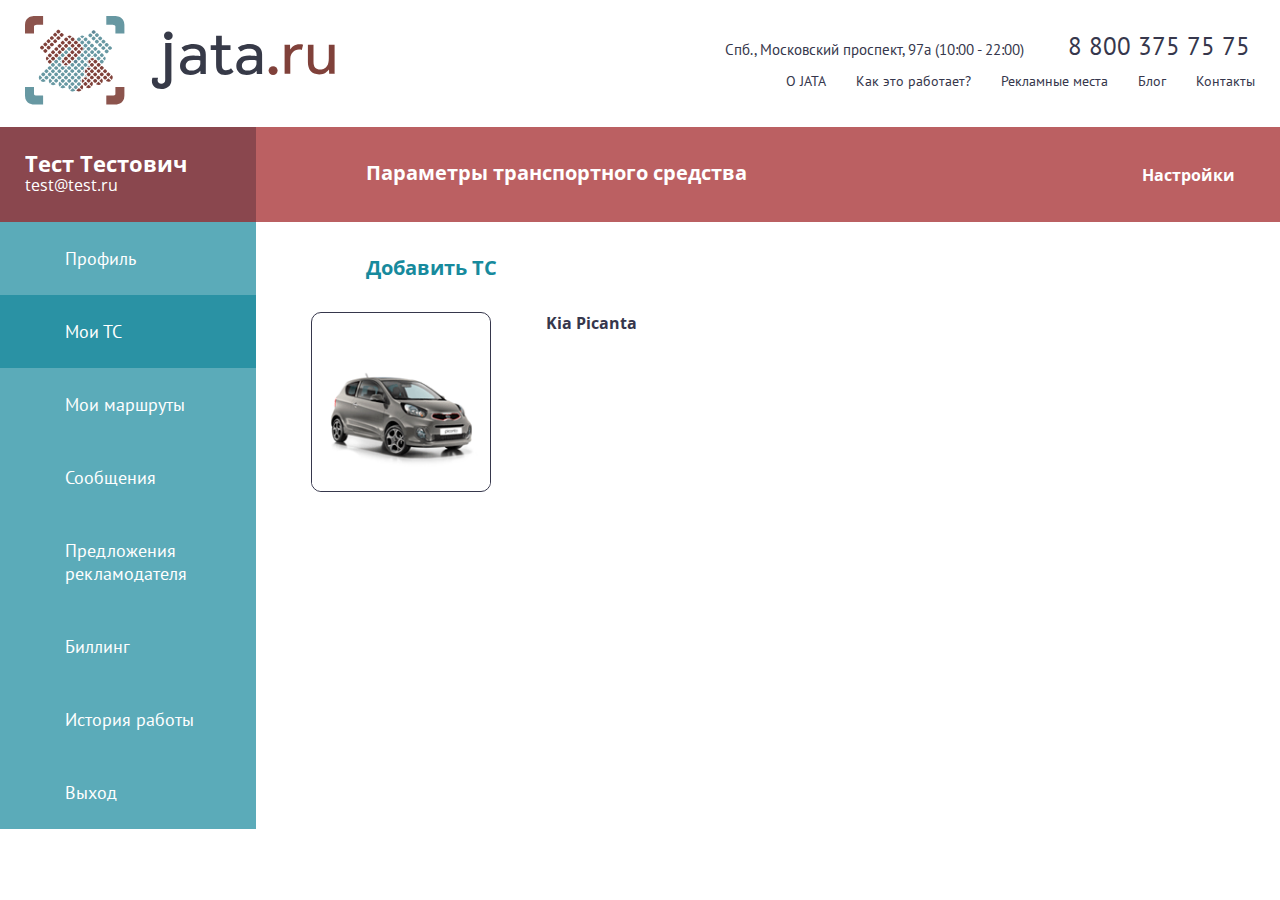
==== my-cars.html @ db8ab4c1 "100%" ====
<!DOCTYPE html>
<html lang="en">
<head>
  <meta charset="UTF-8">
  <link rel="stylesheet" href="css/styles.css">
  <title>Dashboard</title>
</head>
<body>
<div class="body-wrapper">
  <div class="container">
    <header class="main-header clearfix">
      <a href="/" class="logo">
        <img class="logo_img" src="./i/jata-logo.svg">
      </a>

      <div class="header-block">
        <address class="header-contacts">
          <div class="header-address">
            Cпб., Московский проспект, 97а (10:00 - 22:00)
          </div>
          <a href="tel:+78003757575" class="header-tel">
            8 800 375 75 75
          </a>
        </address>

        <nav class="main-menu">
          <ul class="main-menu-list">
            <li class="main-menu-list__item">
              <a href="#" class="main-menu-list__link">О JATA</a>
            </li>
            <li class="main-menu-list__item">
              <a href="#" class="main-menu-list__link">Как это работает?</a>
            </li>
            <li class="main-menu-list__item">
              <a href="#" class="main-menu-list__link">Рекламные места</a>
            </li>
            <li class="main-menu-list__item">
              <a href="#" class="main-menu-list__link">Блог</a>
            </li>
            <li class="main-menu-list__item">
              <a href="#" class="main-menu-list__link">Контакты</a>
            </li>
          </ul>
        </nav>
      </div>
    </header>

    <div class="main-wrapper clearfix">
      <aside class="sidebar">
        <header class="sidebar__header">
          <div class="sidebar__username">
            Тест Тестович Тестов
          </div>
          <div class="sidebar__usermail">
            test@test.ru
          </div>
        </header>

        <nav class="sidebar__menu">
          <ul class="sidebar-menu-list">
            <li class="sidebar-menu-list__item">
              <a href="profile.html" class="sidebar-menu-list__link">Профиль</a>
            </li>

            <li class="sidebar-menu-list__item">
              <a href="my-cars.html" class="sidebar-menu-list__link active">Мои ТС</a>
            </li>

            <li class="sidebar-menu-list__item">
              <a href="" class="sidebar-menu-list__link">Мои маршруты</a>
            </li>

            <li class="sidebar-menu-list__item">
              <a href="" class="sidebar-menu-list__link">Сообщения</a>
            </li>

            <li class="sidebar-menu-list__item">
              <a href="" class="sidebar-menu-list__link">Предложения рекламодателя</a>
            </li>

            <li class="sidebar-menu-list__item">
              <a href="" class="sidebar-menu-list__link">Биллинг</a>
            </li>

            <li class="sidebar-menu-list__item">
              <a href="" class="sidebar-menu-list__link">История работы</a>
            </li>

            <li class="sidebar-menu-list__item">
              <a href="" class="sidebar-menu-list__link">Выход</a>
            </li>

          </ul>
        </nav>

      </aside>

      <main class="main-content">
        <header class="main-content__header clearfix">
          <h1 class="main-content__header__title">Параметры транспортного средства</h1>
          <a href="" class="main-content__header__settings-link">Настройки</a>
        </header>

        <div class="main-content__page">
          <a href="" class="main-content__title-link"><h2 class="main-content__title">Добавить ТС</h2></a>

          <ul class="user-transport-list">
            <li class="user-transport-list-item">

              <div class="user-transport-list-item__img-cell">
                <img src="pics/ts1.gif" class="transport-img">
              </div>

              <div class="user-transport-list-item__info">
                <h3 class="user-transport-list-item__title">Kia Picanta</h3>
              </div>
            </li>
          </ul>

        </div>

      </main>
    </div>
  </div>
</div>

</body>
</html>
---- css/styles.css ----
@import url(https://fonts.googleapis.com/css?family=PT+Sans);
@import url(https://fonts.googleapis.com/css?family=Open+Sans:400,600,300);
/*! normalize-scss | MIT/GPLv2 License | bit.ly/normalize-scss */
/**
 * 1. Set default font family to sans-serif.
 * 2. Prevent iOS and IE text size adjust after device orientation change,
 *    without disabling user zoom.
 */
html {
  font-family: sans-serif;
  /* 1 */
  -ms-text-size-adjust: 100%;
  /* 2 */
  -webkit-text-size-adjust: 100%;
  /* 2 */ }

/**
 * Remove default margin.
 */
body {
  margin: 0; }

/* HTML5 display definitions
   ========================================================================== */
/**
 * Correct `block` display not defined for any HTML5 element in IE 8/9.
 * Correct `block` display not defined for `details` or `summary` in IE 10/11
 * and Firefox.
 * Correct `block` display not defined for `main` in IE 11.
 */
article,
aside,
details,
figcaption,
figure,
footer,
header,
hgroup,
main,
menu,
nav,
section,
summary {
  display: block; }

/**
 * 1. Correct `inline-block` display not defined in IE 8/9.
 * 2. Normalize vertical alignment of `progress` in Chrome, Firefox, and Opera.
 */
audio,
canvas,
progress,
video {
  display: inline-block;
  /* 1 */
  vertical-align: baseline;
  /* 2 */ }

/**
 * Prevent modern browsers from displaying `audio` without controls.
 * Remove excess height in iOS 5 devices.
 */
audio:not([controls]) {
  display: none;
  height: 0; }

/**
 * Address `[hidden]` styling not present in IE 8/9/10.
 */
[hidden] {
  display: none; }

/**
 * Hide the `template` element in IE 8/9/10/11, Safari, and Firefox < 22.
 */
template {
  display: none; }

/* Links
   ========================================================================== */
/**
 * Remove the gray background color from active links in IE 10.
 */
a {
  background-color: transparent; }

/**
 * Improve readability of focused elements when they are also in an
 * active/hover state.
 */
a:active,
a:hover {
  outline: 0; }

/* Text-level semantics
   ========================================================================== */
/**
 * Address styling not present in IE 8/9/10/11, Safari, and Chrome.
 */
abbr[title] {
  border-bottom: 1px dotted; }

/**
 * Address style set to `bolder` in Firefox 4+, Safari, and Chrome.
 */
b,
strong {
  font-weight: bold; }

/**
 * Address styling not present in Safari and Chrome.
 */
dfn {
  font-style: italic; }

/**
 * Address variable `h1` font-size and margin within `section` and `article`
 * contexts in Firefox 4+, Safari, and Chrome.
 */
h1 {
  font-size: 2em;
  /* Set 1 unit of vertical rhythm on the top and bottom margins. */
  margin: 0.75em 0; }

/**
 * Address styling not present in IE 8/9.
 */
mark {
  background: #ff0;
  color: #000; }

/**
 * Address inconsistent and variable font size in all browsers.
 */
small {
  font-size: 80%; }

/**
 * Prevent `sub` and `sup` affecting `line-height` in all browsers.
 */
sub,
sup {
  font-size: 75%;
  line-height: 0;
  position: relative;
  vertical-align: baseline; }

sup {
  top: -0.5em; }

sub {
  bottom: -0.25em; }

/* Embedded content
   ========================================================================== */
/**
 * Remove border when inside `a` element in IE 8/9/10.
 */
img {
  border: 0; }

/**
 * Correct overflow not hidden in IE 9/10/11.
 */
svg:not(:root) {
  overflow: hidden; }

/* Grouping content
   ========================================================================== */
/**
 * Address margin not present in IE 8/9 and Safari.
 */
figure {
  margin: 1.5em 40px; }

/**
 * Address differences between Firefox and other browsers.
 */
hr {
  box-sizing: content-box;
  height: 0; }

/**
 * Contain overflow in all browsers.
 */
pre {
  overflow: auto; }

/**
 * Address odd `em`-unit font size rendering in all browsers.
 */
code,
kbd,
pre,
samp {
  font-family: monospace, monospace;
  font-size: 1em; }

/* Forms
   ========================================================================== */
/**
 * Known limitation: by default, Chrome and Safari on OS X allow very limited
 * styling of `select`, unless a `border` property is set.
 */
/**
 * 1. Correct color not being inherited.
 *    Known issue: affects color of disabled elements.
 * 2. Correct font properties not being inherited.
 * 3. Address margins set differently in Firefox 4+, Safari, and Chrome.
 * 4. Address `font-family` inconsistency between `textarea` and other form in IE 7
 * 5. Improve appearance and consistency with IE 6/7.
 */
button,
input,
optgroup,
select,
textarea {
  color: inherit;
  /* 1 */
  font: inherit;
  /* 2 */
  margin: 0;
  /* 3 */ }

/**
 * Address `overflow` set to `hidden` in IE 8/9/10/11.
 */
button {
  overflow: visible; }

/**
 * Address inconsistent `text-transform` inheritance for `button` and `select`.
 * All other form control elements do not inherit `text-transform` values.
 * Correct `button` style inheritance in Firefox, IE 8/9/10/11, and Opera.
 * Correct `select` style inheritance in Firefox.
 */
button,
select {
  text-transform: none; }

/**
 * 1. Avoid the WebKit bug in Android 4.0.* where (2) destroys native `audio`
 *    and `video` controls.
 * 2. Correct inability to style clickable `input` types in iOS.
 * 3. Improve usability and consistency of cursor style between image-type
 *    `input` and others.
 * 4. Remove inner spacing in IE 7 without affecting normal text inputs.
 *    Known issue: inner spacing remains in IE 6.
 */
button,
html input[type="button"],
input[type="reset"],
input[type="submit"] {
  -webkit-appearance: button;
  /* 2 */
  cursor: pointer;
  /* 3 */ }

/**
 * Re-set default cursor for disabled elements.
 */
button[disabled],
html input[disabled] {
  cursor: default; }

/**
 * Remove inner padding and border in Firefox 4+.
 */
button::-moz-focus-inner,
input::-moz-focus-inner {
  border: 0;
  padding: 0; }

/**
 * Address Firefox 4+ setting `line-height` on `input` using `!important` in
 * the UA stylesheet.
 */
input {
  line-height: normal; }

/**
 * It's recommended that you don't attempt to style these elements.
 * Firefox's implementation doesn't respect box-sizing, padding, or width.
 *
 * 1. Address box sizing set to `content-box` in IE 8/9/10.
 * 2. Remove excess padding in IE 8/9/10.
 * 3. Remove excess padding in IE 7.
 *    Known issue: excess padding remains in IE 6.
 */
input[type="checkbox"],
input[type="radio"] {
  box-sizing: border-box;
  /* 1 */
  padding: 0;
  /* 2 */ }

/**
 * Fix the cursor style for Chrome's increment/decrement buttons. For certain
 * `font-size` values of the `input`, it causes the cursor style of the
 * decrement button to change from `default` to `text`.
 */
input[type="number"]::-webkit-inner-spin-button,
input[type="number"]::-webkit-outer-spin-button {
  height: auto; }

/**
 * 1. Address `appearance` set to `searchfield` in Safari and Chrome.
 * 2. Address `box-sizing` set to `border-box` in Safari and Chrome.
 */
input[type="search"] {
  -webkit-appearance: textfield;
  /* 1 */
  box-sizing: content-box;
  /* 2 */
  /**
   * Remove inner padding and search cancel button in Safari and Chrome on OS X.
   * Safari (but not Chrome) clips the cancel button when the search input has
   * padding (and `textfield` appearance).
   */ }
  input[type="search"]::-webkit-search-cancel-button, input[type="search"]::-webkit-search-decoration {
    -webkit-appearance: none; }

/**
 * Define consistent border, margin, and padding.
 */
fieldset {
  border: 1px solid #c0c0c0;
  margin: 0 2px;
  padding: 0.35em 0.625em 0.75em; }

/**
 * 1. Correct `color` not being inherited in IE 8/9/10/11.
 * 2. Remove padding so people aren't caught out if they zero out fieldsets.
 * 3. Correct alignment displayed oddly in IE 6/7.
 */
legend {
  border: 0;
  /* 1 */
  padding: 0;
  /* 2 */ }

/**
 * Remove default vertical scrollbar in IE 8/9/10/11.
 */
textarea {
  overflow: auto; }

/**
 * Don't inherit the `font-weight` (applied by a rule above).
 * NOTE: the default cannot safely be changed in Chrome and Safari on OS X.
 */
optgroup {
  font-weight: bold; }

/* Tables
   ========================================================================== */
/**
 * Remove most spacing between table cells.
 */
table {
  border-collapse: collapse;
  border-spacing: 0; }

td,
th {
  padding: 0; }

* {
  box-sizing: border-box; }

ul {
  margin: 0;
  padding: 0;
  list-style-type: none; }

.body-wrapper {
  background: #ffffff;
  color: #36374c; }

.container {
  margin: 0 auto;
  width: 100%; }

.clearfix:after {
  content: '';
  display: block;
  clear: both; }

.main-header {
  padding: 15px 25px;
  height: 127px; }

.header-contacts, .main-menu, .sidebar-menu-list__link {
  font-family: 'PT Sans', sans-serif; }

.logo {
  display: block;
  float: left; }

.logo_img {
  width: 310px;
  height: 90px; }

.header-block {
  float: right; }

.header-contacts {
  font-style: normal;
  padding: 10px 0 0; }

.header-tel {
  display: inline-block;
  padding: 5px 5px 0 35px;
  text-decoration: none;
  font-size: 24.5px;
  color: #36374c; }

.header-address {
  display: inline-block;
  padding: 5px 5px 0 35px;
  font-size: 15px; }

.main-menu {
  padding: 10px 0 0;
  float: right; }

.main-menu-list {
  font-size: 0; }

.main-menu-list__item {
  display: inline-block;
  margin-left: 30px; }

.main-menu-list__link {
  font-size: 14px;
  text-decoration: none;
  color: #36374c; }
  .main-menu-list__link:hover {
    text-decoration: underline; }

.sidebar {
  width: 20%;
  float: left; }

.sidebar__header {
  height: 95px;
  padding: 25px 0 0 25px;
  background: #8a474e; }

.sidebar__username {
  height: 1em;
  overflow: hidden;
  font-family: 'Open Sans', sans-serif;
  font-size: 22px;
  font-weight: bold;
  line-height: 22px;
  color: #ffffff; }

.sidebar__usermail {
  font-family: 'Open Sans', sans-serif;
  font-size: 16px;
  color: #ffffff; }

.sidebar-menu-list__link {
  position: relative;
  vertical-align: middle;
  display: block;
  min-height: 70px;
  padding: 25px 0 25px 65px;
  background: #5babb9;
  text-decoration: none;
  font-size: 18px;
  color: #ffffff; }
  .sidebar-menu-list__link:hover, .sidebar-menu-list__link.active {
    background: #2a92a4; }

.main-content {
  float: left;
  width: 80%; }

.main-content__header {
  height: 95px;
  padding: 0 45px;
  background: #bb6062; }

.main-content__header__title {
  display: block;
  position: relative;
  float: left;
  padding: 36px 0 36px 65px;
  margin: 0;
  font-family: 'Open Sans', sans-serif;
  font-size: 20px;
  line-height: 20px;
  font-weight: bold;
  color: #ffffff; }

.ico-before:before {
  content: '';
  display: block;
  position: absolute;
  left: 0;
  top: 20px;
  width: 50px;
  height: 50px;
  background-repeat: no-repeat; }

.ico-before-sidebar:before {
  width: 45px;
  height: 45px;
  top: 15px;
  left: 15px; }

.ico-profile:before {
  background-image: url("../i/profile-ico.svg"); }

.ico-ts:before {
  background-image: url("../i/ts-ico.svg"); }

.ico-routes:before {
  background-image: url("../i/routes-ico.svg"); }

.ico-messages:before {
  background-image: url("../i/messages-ico.svg"); }

.ico-megafon:before {
  background-image: url("../i/megafon-ico.svg"); }

.ico-billing:before {
  background-image: url("../i/billing-ico.svg"); }

.ico-history:before {
  background-image: url("../i/history-ico.svg"); }

.ico-exit:before {
  background-image: url("../i/exit-ico.svg"); }

.main-content__header__settings-link {
  display: block;
  float: right;
  padding: 40px 0 40px 55px;
  text-decoration: none;
  font-family: 'Open Sans', sans-serif;
  font-size: 16px;
  line-height: 16px;
  font-weight: bold;
  color: #ffffff; }

.main-content__page {
  padding: 15px 55px; }

.profile__fields {
  display: table;
  margin: 0 0 45px;
  font-family: 'Open Sans', sans-serif;
  font-size: 16px;
  font-weight: bold; }

.profile-field {
  display: table-row; }

.profile-field__lcell {
  display: table-cell;
  padding: 10px 0 25px 55px;
  height: 35px;
  width: 380px; }

.main-content__title {
  display: block;
  padding: 0 0 15px 55px;
  font-family: 'Open Sans', sans-serif;
  font-size: 20px;
  font-weight: bold;
  color: #178a9d; }

.main-content__title-link {
  text-decoration: none; }

.user-transport-list {
  list-style-type: none;
  margin: 0;
  padding: 0; }

.user-transport-list-item {
  position: relative;
  padding: 0 0 0 235px; }

.user-transport-list-item__img-cell {
  position: absolute;
  left: 0;
  top: 0;
  width: 180px;
  height: 180px;
  border: 1px solid #36374c;
  border-radius: 10px; }

.user-transport-list-item__title {
  font-family: 'Open Sans', sans-serif;
  font-size: 16px;
  font-weight: bold;
  color: #36374c; }

.transport-img {
  width: 100%;
  height: 100%; }

/*# sourceMappingURL=styles.css.map */
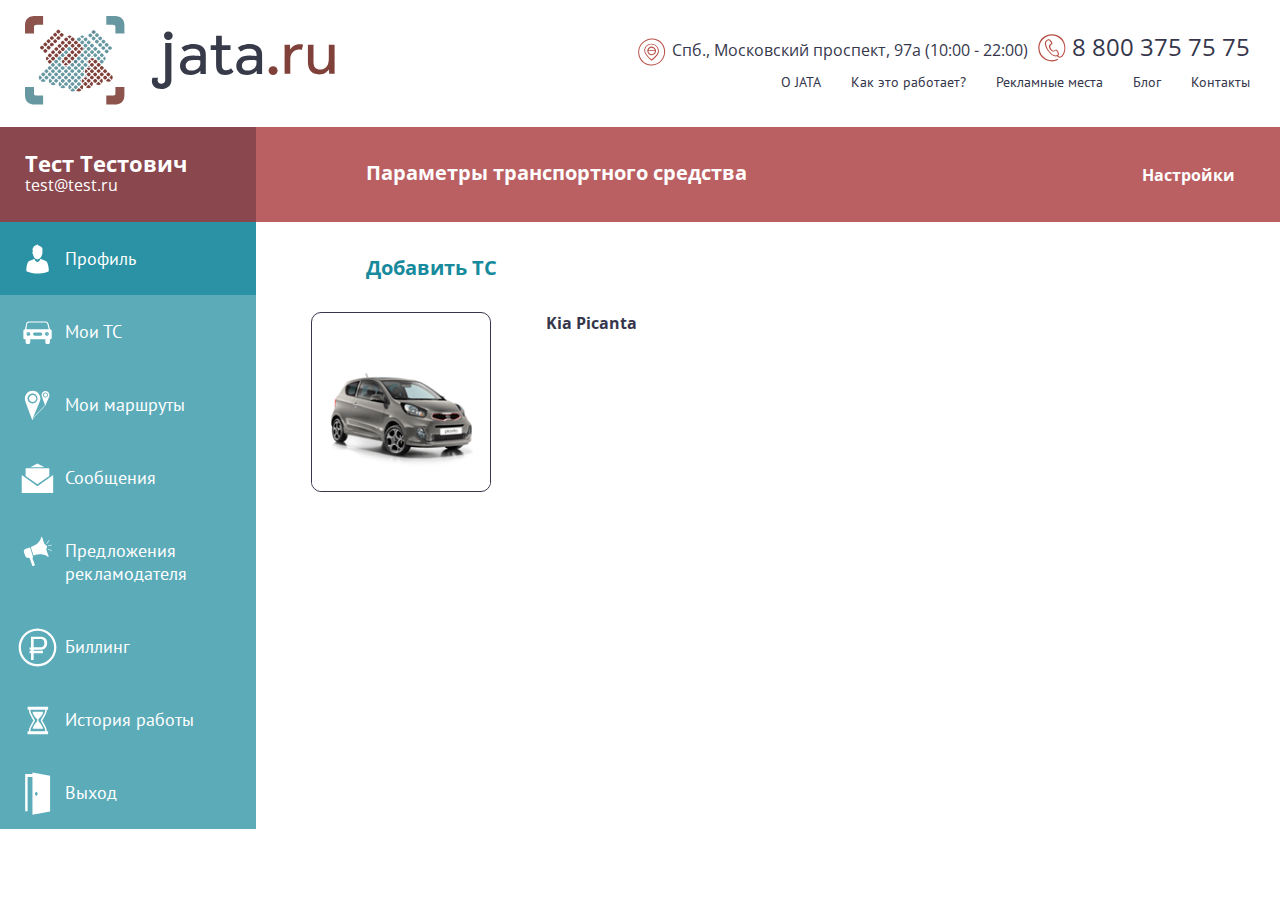
==== commit 694fe588: "profile fields" ====
--- a/my-cars.html
+++ b/my-cars.html
@@ -15,10 +15,10 @@
 
       <div class="header-block">
         <address class="header-contacts">
-          <div class="header-address">
+          <div class="header-address ico-before ico-before-header ico-address">
             Cпб., Московский проспект, 97а (10:00 - 22:00)
           </div>
-          <a href="tel:+78003757575" class="header-tel">
+          <a href="tel:+78003757575" class="header-tel ico-before ico-before-header ico-phone">
             8 800 375 75 75
           </a>
         </address>
@@ -59,35 +59,35 @@
         <nav class="sidebar__menu">
           <ul class="sidebar-menu-list">
             <li class="sidebar-menu-list__item">
-              <a href="profile.html" class="sidebar-menu-list__link">Профиль</a>
+              <a href="profile.html" class="sidebar-menu-list__link active ico-before ico-before-sidebar ico-profile">Профиль</a>
             </li>
 
             <li class="sidebar-menu-list__item">
-              <a href="my-cars.html" class="sidebar-menu-list__link active">Мои ТС</a>
+              <a href="my-cars.html" class="sidebar-menu-list__link ico-before ico-before-sidebar ico-ts">Мои ТС</a>
             </li>
 
             <li class="sidebar-menu-list__item">
-              <a href="" class="sidebar-menu-list__link">Мои маршруты</a>
+              <a href="" class="sidebar-menu-list__link ico-before ico-before-sidebar ico-routes">Мои маршруты</a>
             </li>
 
             <li class="sidebar-menu-list__item">
-              <a href="" class="sidebar-menu-list__link">Сообщения</a>
+              <a href="" class="sidebar-menu-list__link ico-before ico-before-sidebar ico-messages">Сообщения</a>
             </li>
 
             <li class="sidebar-menu-list__item">
-              <a href="" class="sidebar-menu-list__link">Предложения рекламодателя</a>
+              <a href="" class="sidebar-menu-list__link ico-before ico-before-sidebar ico-megafon">Предложения рекламодателя</a>
             </li>
 
             <li class="sidebar-menu-list__item">
-              <a href="" class="sidebar-menu-list__link">Биллинг</a>
+              <a href="" class="sidebar-menu-list__link ico-before ico-before-sidebar ico-billing">Биллинг</a>
             </li>
 
             <li class="sidebar-menu-list__item">
-              <a href="" class="sidebar-menu-list__link">История работы</a>
+              <a href="" class="sidebar-menu-list__link ico-before ico-before-sidebar ico-history">История работы</a>
             </li>
 
             <li class="sidebar-menu-list__item">
-              <a href="" class="sidebar-menu-list__link">Выход</a>
+              <a href="" class="sidebar-menu-list__link ico-before ico-before-sidebar ico-exit">Выход</a>
             </li>
 
           </ul>
--- a/css/styles.css
+++ b/css/styles.css
@@ -390,8 +390,11 @@
   padding: 15px 25px;
   height: 127px; }
 
-.header-contacts, .main-menu, .sidebar-menu-list__link {
+.main-menu, .sidebar-menu-list__link {
   font-family: 'PT Sans', sans-serif; }
+
+.header-contacts {
+  font-family: 'Open Sans', sans-serif; }
 
 .logo {
   display: block;
@@ -409,19 +412,21 @@
   padding: 10px 0 0; }
 
 .header-tel {
+  position: relative;
   display: inline-block;
   padding: 5px 5px 0 35px;
   text-decoration: none;
-  font-size: 24.5px;
+  font-size: 24px;
   color: #36374c; }
 
 .header-address {
+  position: relative;
   display: inline-block;
   padding: 5px 5px 0 35px;
-  font-size: 15px; }
+  font-size: 16px; }
 
 .main-menu {
-  padding: 10px 0 0;
+  padding: 10px 5px 0;
   float: right; }
 
 .main-menu-list {
@@ -446,6 +451,8 @@
   height: 95px;
   padding: 25px 0 0 25px;
   background: #8a474e; }
+  .sidebar__header:hover {
+    background: #9e1c20; }
 
 .sidebar__username {
   height: 1em;
@@ -511,6 +518,15 @@
   top: 15px;
   left: 15px; }
 
+.ico-before-header:before {
+  width: 30px;
+  height: 30px; }
+
+.ico-before-content:before {
+  width: 30px;
+  height: 30px;
+  top: 5px; }
+
 .ico-profile:before {
   background-image: url("../i/profile-ico.svg"); }
 
@@ -534,6 +550,29 @@
 
 .ico-exit:before {
   background-image: url("../i/exit-ico.svg"); }
+
+.ico-address:before {
+  top: 3px;
+  background-image: url("../i/address-ico.svg"); }
+
+.ico-phone:before {
+  top: 8px;
+  background-image: url("../i/phone-ico.svg"); }
+
+.ico-person:before {
+  background-image: url("../i/person-ico.svg"); }
+
+.ico-date:before {
+  background-image: url("../i/date-ico.svg"); }
+
+.ico-mobile:before {
+  background-image: url("../i/mobile-ico.svg"); }
+
+.ico-email:before {
+  background-image: url("../i/email-ico.svg"); }
+
+.ico-map:before {
+  background-image: url("../i/map-ico.svg"); }
 
 .main-content__header__settings-link {
   display: block;
@@ -561,6 +600,7 @@
 
 .profile-field__lcell {
   display: table-cell;
+  position: relative;
   padding: 10px 0 25px 55px;
   height: 35px;
   width: 380px; }
